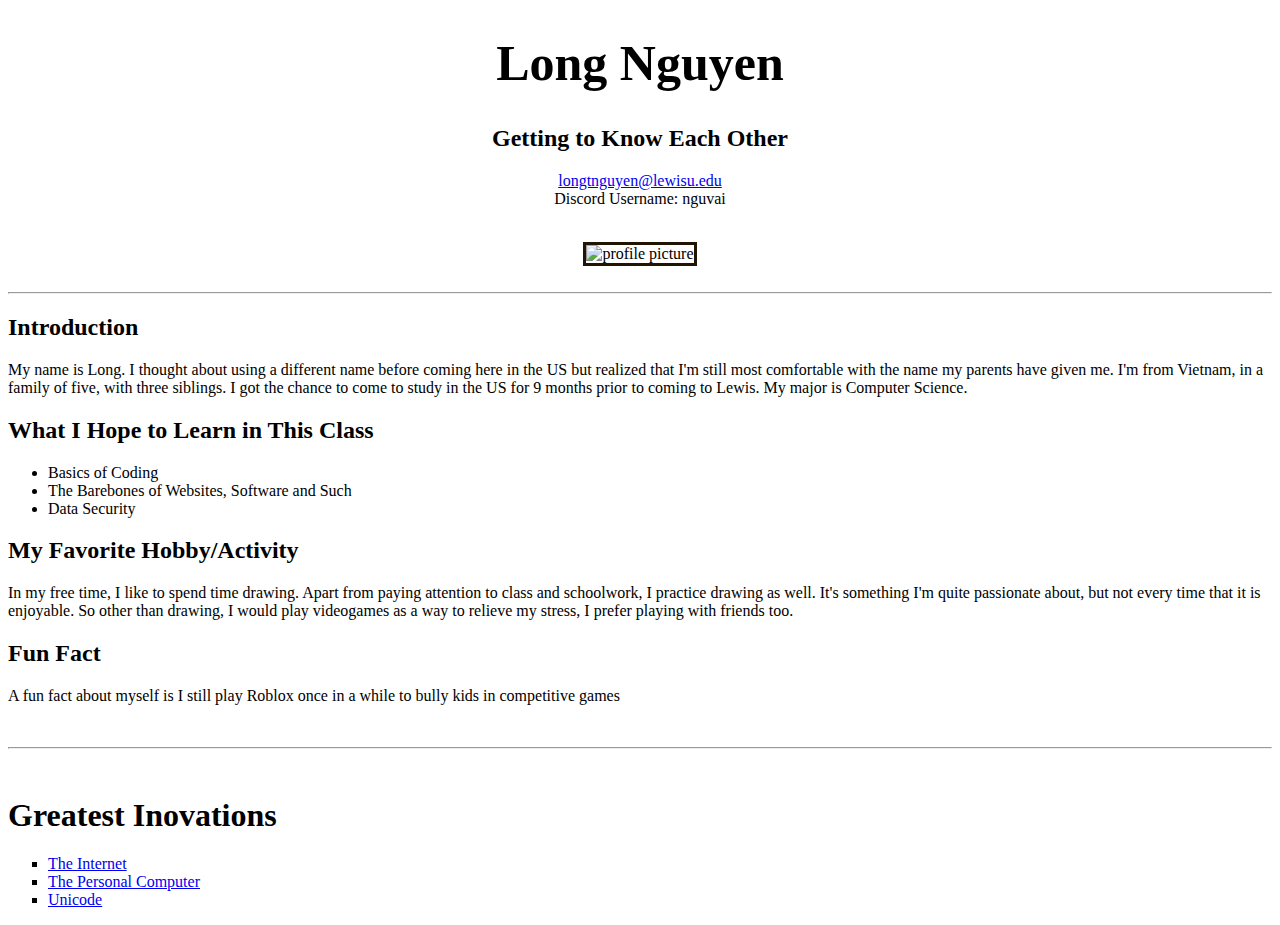
==== index.html @ 94dfe6ec "Update index.html" ====
<!DOCTYPE html>
<html lang="en-US">


    <head>
        <title>Long Nguyen</title>
        <meta charset="utf-8">
        <link rel="stylesheet" href="style.css">
</head>

        <body>
<h1 style="text-align: center;font-size:50px;"><b>Long Nguyen</b></h1>
<h2 style="text-align: center;">Getting to Know Each Other</h2>
<p style="text-align: center;"><a href="mailto:longtnguyen@lewisu.edu">longtnguyen@lewisu.edu</a>
    <br>Discord Username: nguvai</p>
<br><div style="text-align: center;">
<img src=
"https://cdn.discordapp.com/attachments/1148641702349897758/1155685807672270858/20230924_205600.jpg"
 alt="profile picture" style="width: 250px;border: 3px solid rgb(34, 20, 2);">
</div>
<br><hr>

<h2>Introduction</h2>
<p>My name is Long.
     I thought about using a different name before coming here in the US but realized that I'm 
     still most comfortable with the name my parents have given me.
    I'm from Vietnam, in a family of five, with three siblings. I got the chance to come to
     study in the US for 9 months prior to coming to Lewis.
 My major is Computer Science.</p>

 <h2>What I Hope to Learn in This Class</h2>
 <ul>
    <li>Basics of Coding</li>
    <li>The Barebones of Websites, Software and Such</li>
    <li>Data Security</li>

 </ul>

<h2>My Favorite Hobby/Activity</h2>
<p>In my free time, I like to spend time drawing. Apart from paying attention to class and schoolwork, I practice drawing as well.
    It's something I'm quite passionate about, but not every time that it is enjoyable. So other than drawing, I would play videogames
    as a way to relieve my stress, I prefer playing with friends too.
</p>
<h2>Fun Fact</h2>
<p>A fun fact about myself is I still play Roblox once in a while to bully kids in competitive games</p>
<br><hr><br>

<h1>Greatest Inovations</h1>
<ul style="list-style-type: square;">
    <li><a href="https://www.history.com/news/who-invented-the-internet">The Internet</a>
        <li><a href="https://www.computerhistory.org/revolution/personal-computers/17/297#:~:text=Judges%20settled%20on%20John%20Blankenbaker%27s,on%20a%20single%20circuit%20board.">The Personal Computer</a></li>
    <li><a href="https://medium.com/@danfyfe/unicode-7626c437e62b">Unicode</a></li>
        </ul>


    </body>
</html>
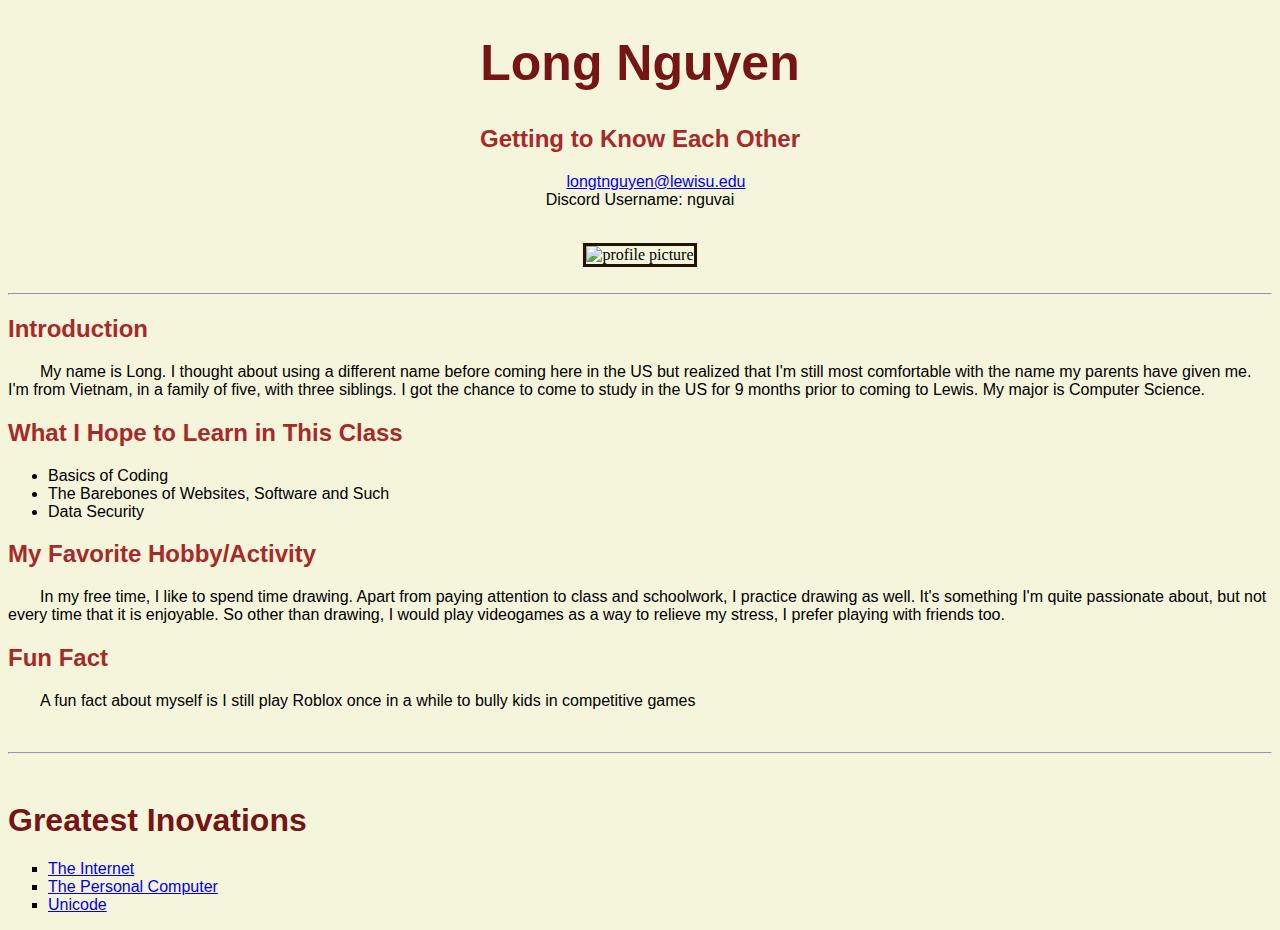
==== commit 77801d41: "Update index.html" ====
--- a/index.html
+++ b/index.html
@@ -16,7 +16,7 @@
 <br><div style="text-align: center;">
 <img src=
 "https://cdn.discordapp.com/attachments/1148641702349897758/1155685807672270858/20230924_205600.jpg"
- alt="profile picture" style="width: 250px;border: 3px solid rgb(34, 20, 2);">
+ alt="profile picture" style="width: 400px;border: 3px solid rgb(34, 20, 2);">
 </div>
 <br><hr>
 
--- a/style.css
+++ b/style.css
@@ -0,0 +1,17 @@
+body {background-color: beige;}
+h1 {
+    color: rgb(117, 21, 21);
+    font-family: 'Trebuchet MS', 'Lucida Sans Unicode', 'Lucida Grande', 'Lucida Sans', Arial,
+     sans-serif;
+}
+h2 {
+    color: brown;
+    font-family: 'Trebuchet MS', 'Lucida Sans Unicode', 'Lucida Grande', 'Lucida Sans', Arial,
+     sans-serif;
+}
+p {
+    font-family: 'Segoe UI', Tahoma, Geneva, Verdana, sans-serif;
+    text-indent: 2em;
+}
+li {
+    font-family: 'Segoe UI', Tahoma, Geneva, Verdana, sans-serif;}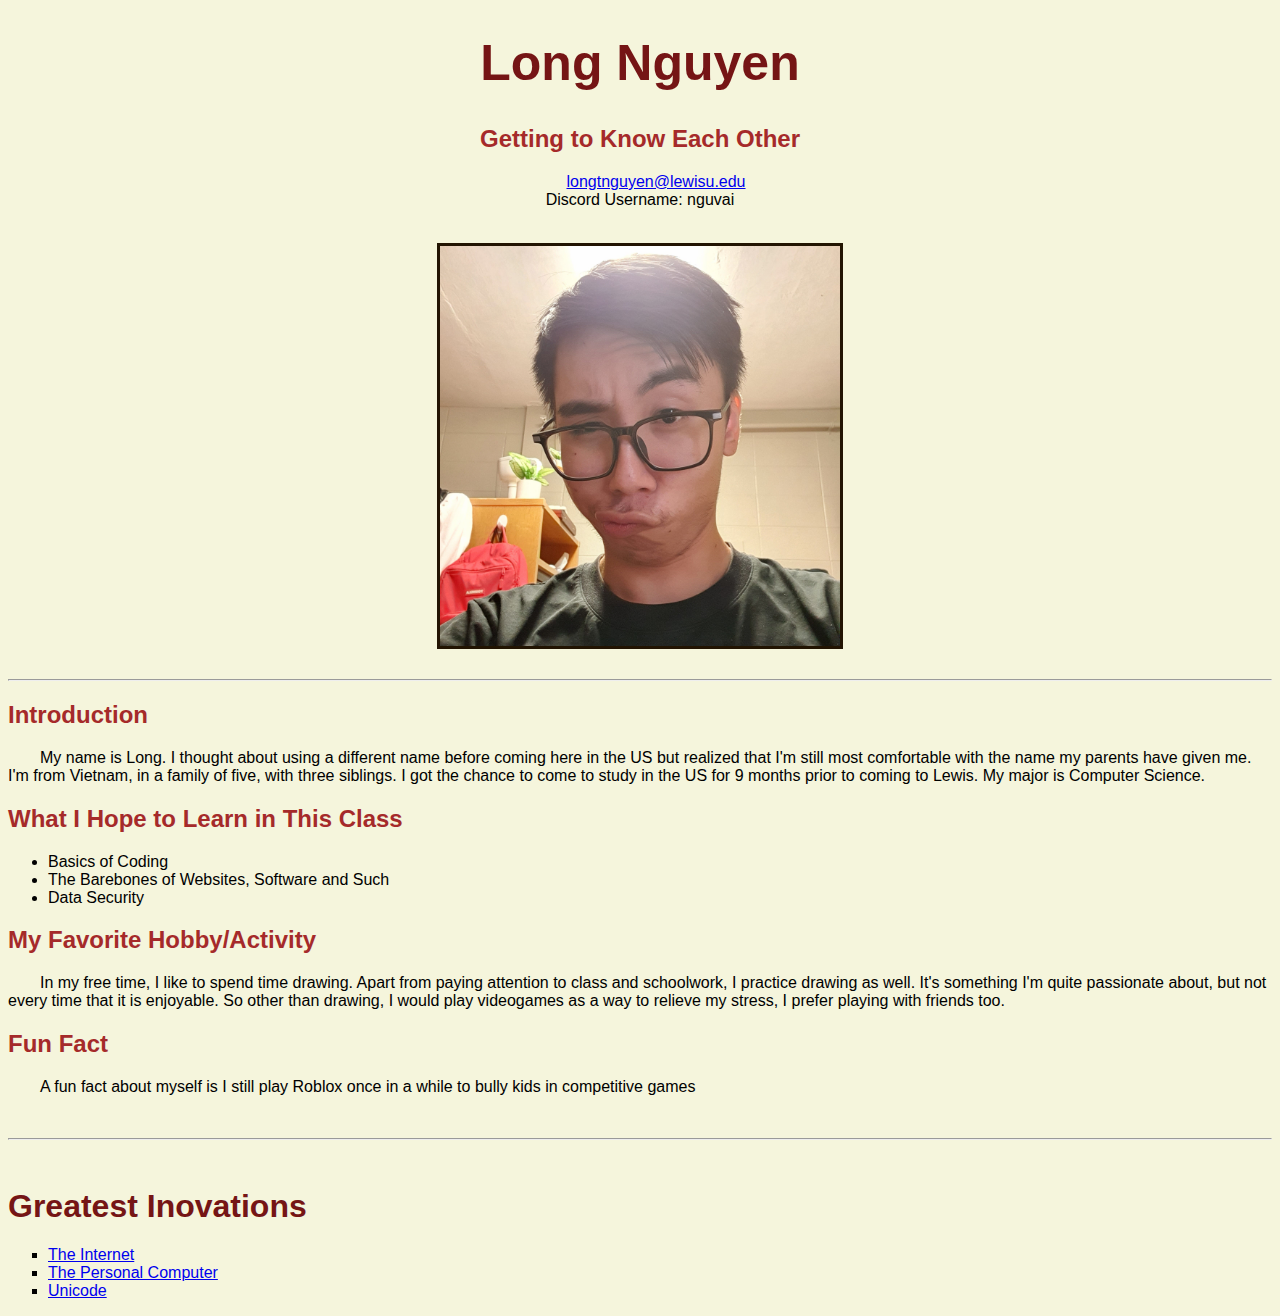
==== commit 7e90e164: "Update index.html" ====
--- a/index.html
+++ b/index.html
@@ -14,8 +14,7 @@
 <p style="text-align: center;"><a href="mailto:longtnguyen@lewisu.edu">longtnguyen@lewisu.edu</a>
     <br>Discord Username: nguvai</p>
 <br><div style="text-align: center;">
-<img src=
-"https://cdn.discordapp.com/attachments/1148641702349897758/1155685807672270858/20230924_205600.jpg"
+<img src="me.jpg"
  alt="profile picture" style="width: 400px;border: 3px solid rgb(34, 20, 2);">
 </div>
 <br><hr>
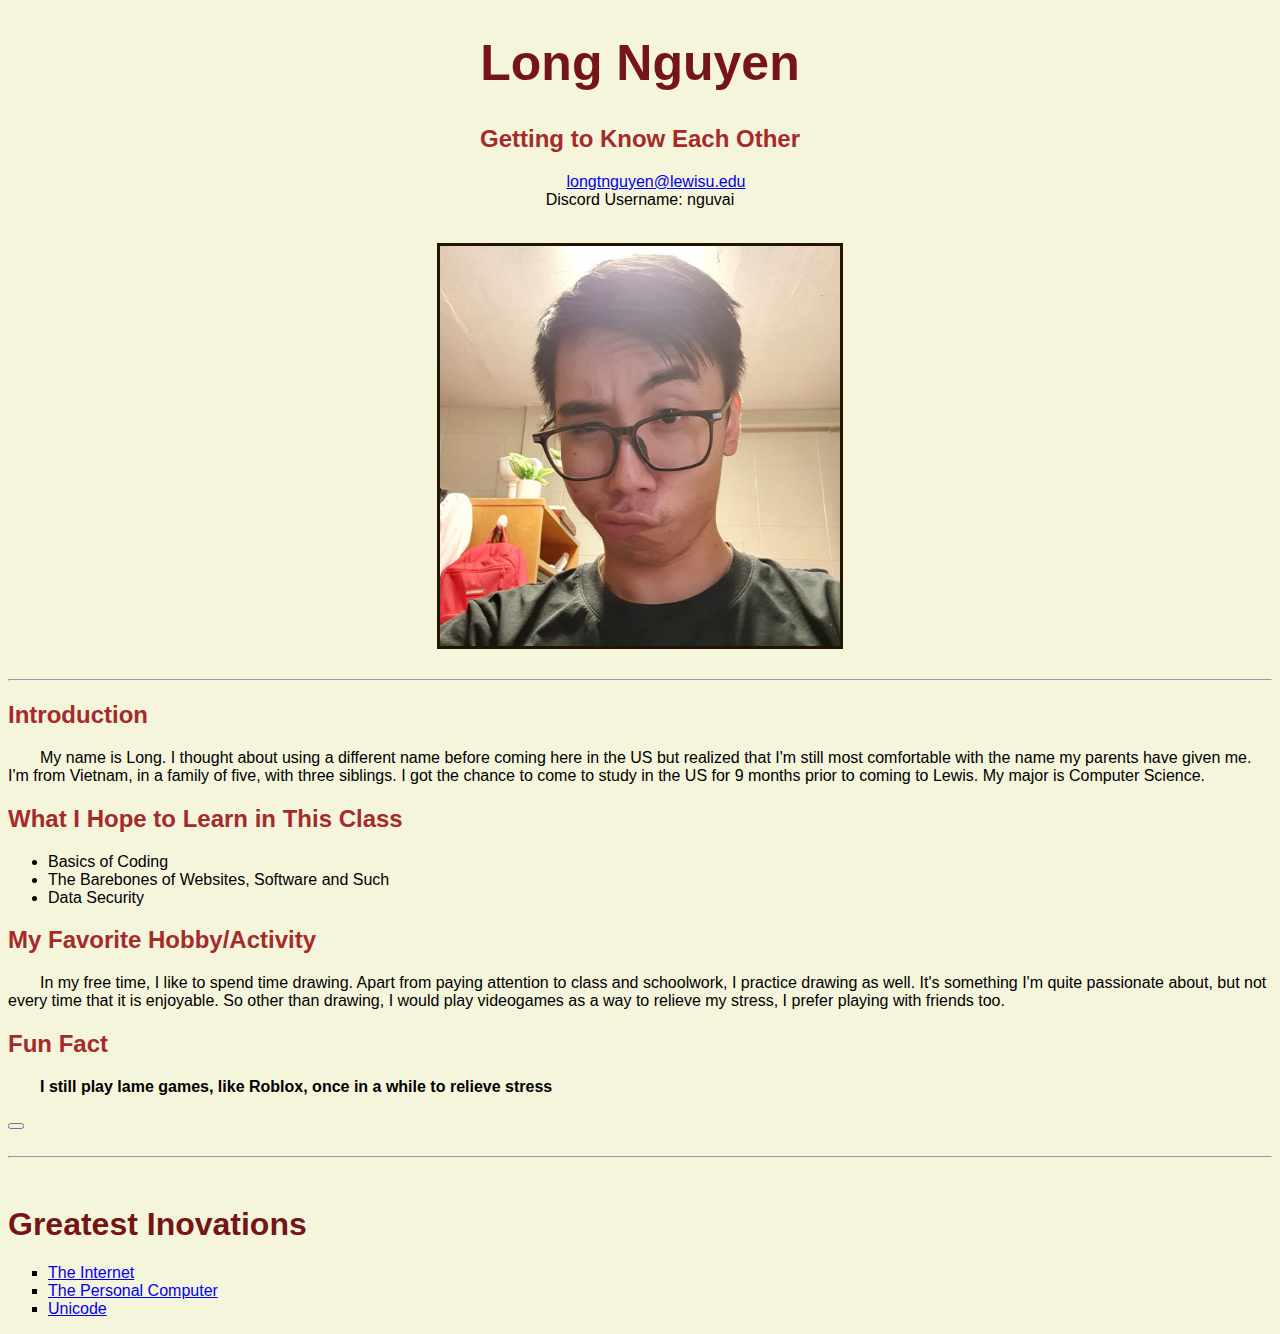
==== commit bb49dfc6: "Update index.html" ====
--- a/index.html
+++ b/index.html
@@ -6,6 +6,8 @@
         <title>Long Nguyen</title>
         <meta charset="utf-8">
         <link rel="stylesheet" href="style.css">
+        <link rel="icon" type="image/x-icon" href="face.png">
+        <script src="me.js"></script>
 </head>
 
         <body>
@@ -14,7 +16,8 @@
 <p style="text-align: center;"><a href="mailto:longtnguyen@lewisu.edu">longtnguyen@lewisu.edu</a>
     <br>Discord Username: nguvai</p>
 <br><div style="text-align: center;">
-<img src="me.jpg"
+<img src=
+"me.jpg"
  alt="profile picture" style="width: 400px;border: 3px solid rgb(34, 20, 2);">
 </div>
 <br><hr>
@@ -40,8 +43,11 @@
     It's something I'm quite passionate about, but not every time that it is enjoyable. So other than drawing, I would play videogames
     as a way to relieve my stress, I prefer playing with friends too.
 </p>
+<div class="funfact">
 <h2>Fun Fact</h2>
-<p>A fun fact about myself is I still play Roblox once in a while to bully kids in competitive games</p>
+<p id="test1"><b>I still play lame games, like Roblox, once in a while to relieve stress</b></p>
+<button type="button" onclick="myFunction()"></button>
+</div>
 <br><hr><br>
 
 <h1>Greatest Inovations</h1>
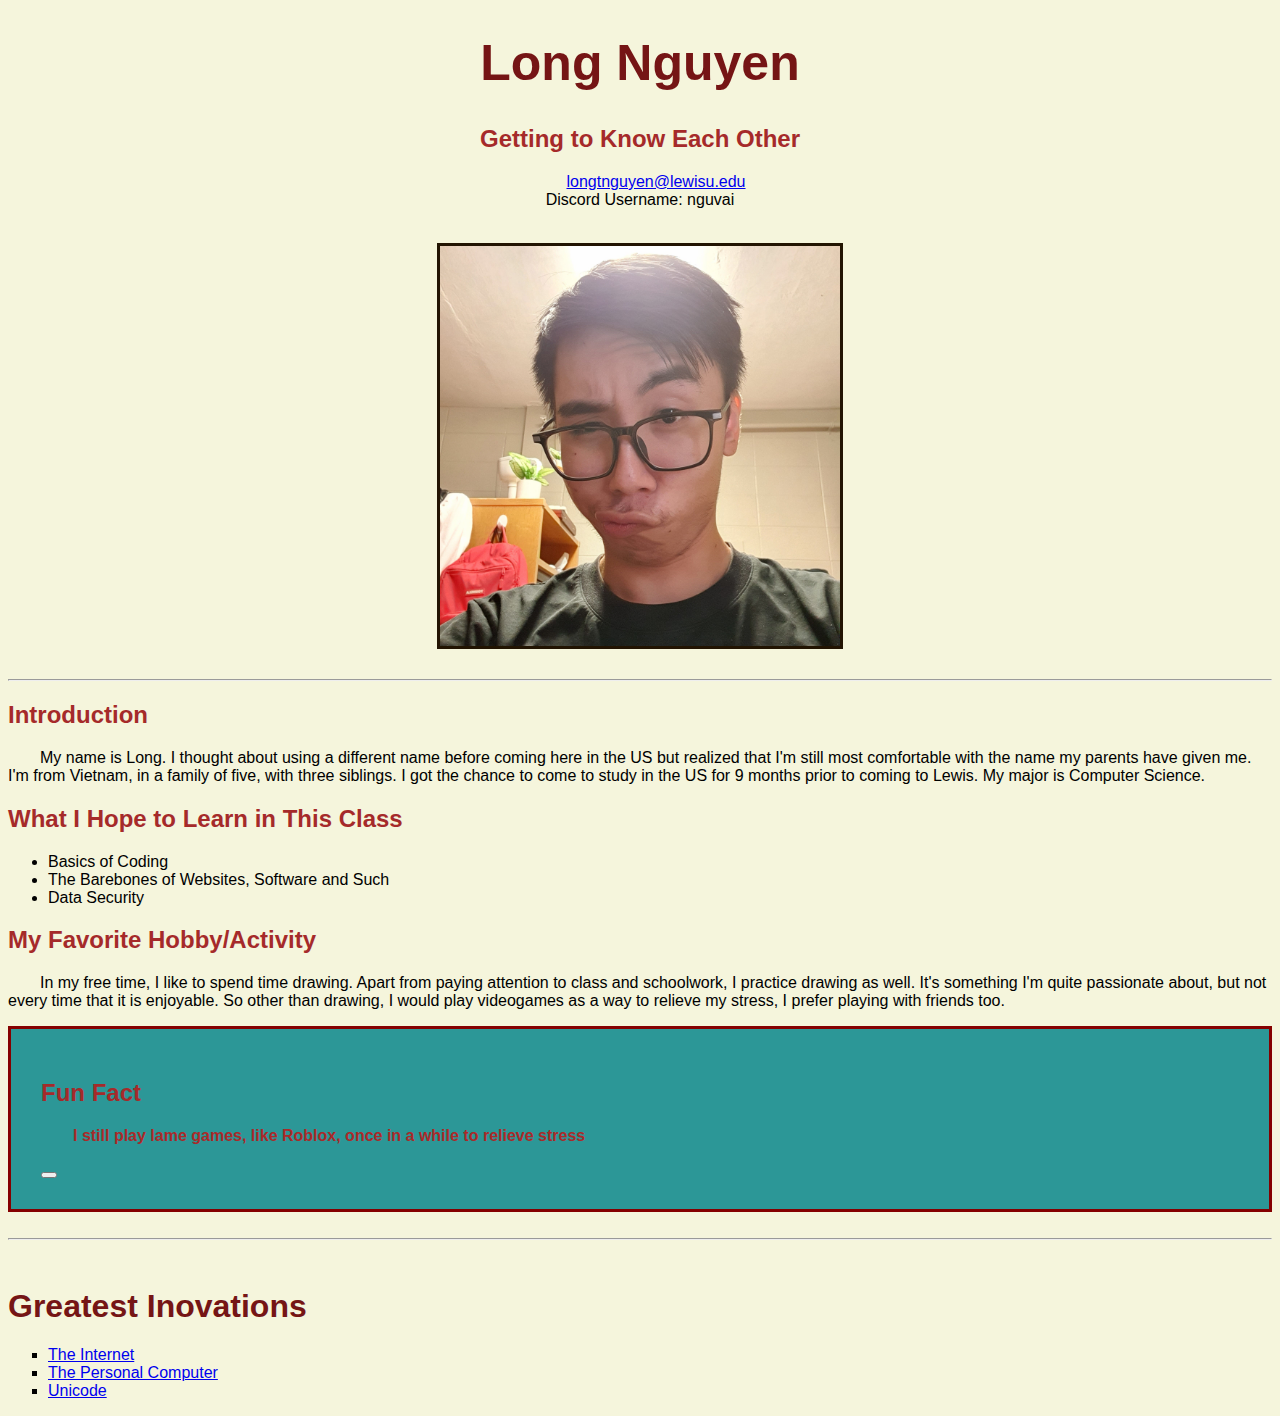
==== commit 4caf9851: "Update index.html" ====
--- a/index.html
+++ b/index.html
@@ -5,7 +5,7 @@
     <head>
         <title>Long Nguyen</title>
         <meta charset="utf-8">
-        <link rel="stylesheet" href="style.css">
+        <link rel="stylesheet" href="me.css">
         <link rel="icon" type="image/x-icon" href="face.png">
         <script src="me.js"></script>
 </head>
--- a/me.css
+++ b/me.css
@@ -0,0 +1,23 @@
+body {background-color: beige;}
+h1 {
+    color: rgb(117, 21, 21);
+    font-family: 'Trebuchet MS', 'Lucida Sans Unicode', 'Lucida Grande', 'Lucida Sans', Arial,
+     sans-serif;
+}
+h2 {
+    color: brown;
+    font-family: 'Trebuchet MS', 'Lucida Sans Unicode', 'Lucida Grande', 'Lucida Sans', Arial,
+     sans-serif;
+}
+p {
+    font-family: 'Segoe UI', Tahoma, Geneva, Verdana, sans-serif;
+    text-indent: 2em;
+}
+li {
+    font-family: 'Segoe UI', Tahoma, Geneva, Verdana, sans-serif;}
+.funfact {
+    background-color: rgb(44, 151, 151);
+    color: rgb(170, 41, 41);
+    border: 3px solid rgb(133, 0, 0);
+    padding: 30px;
+}
